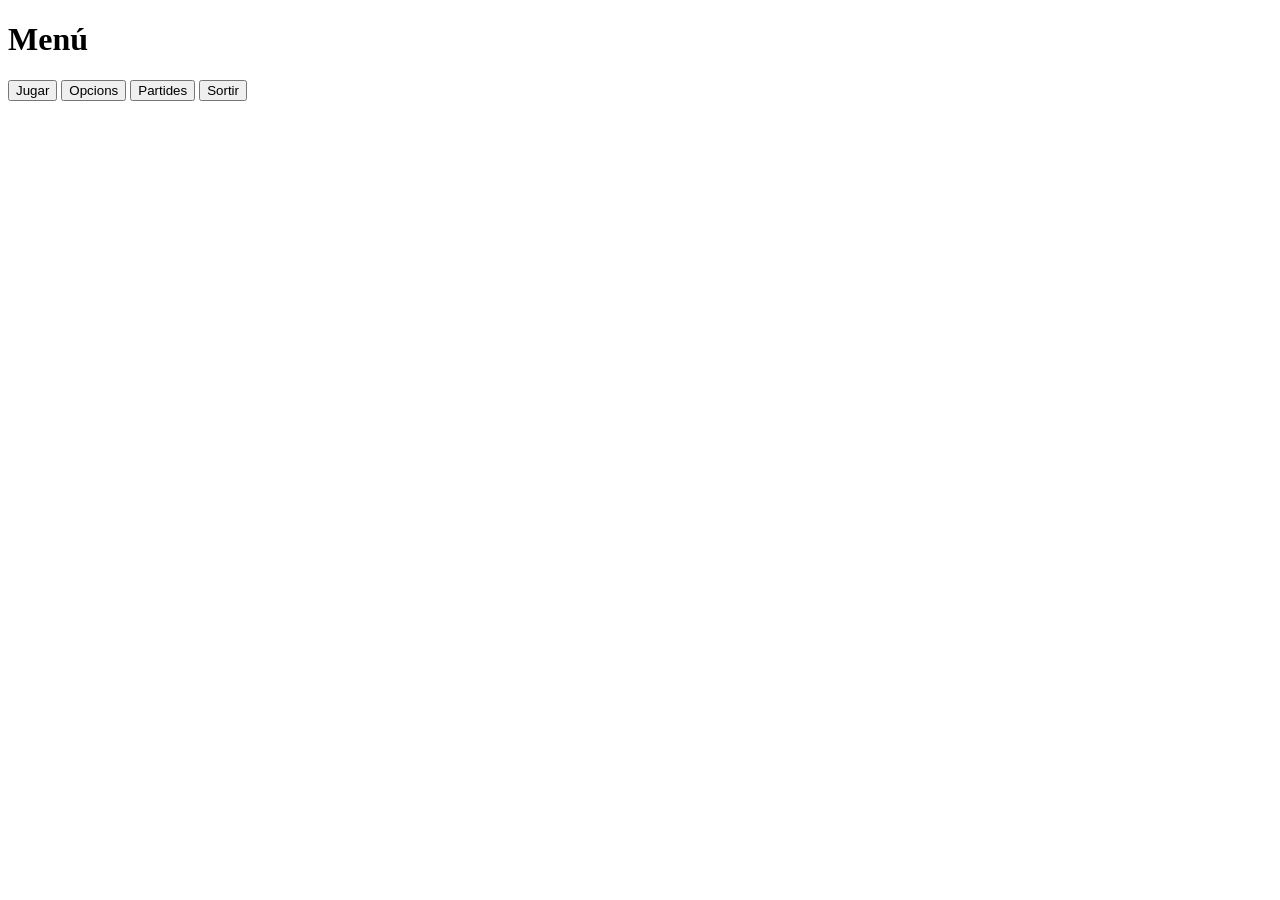
==== index.html @ fe3e5f30 "Aplicant merge" ====
<!DOCTYPE html> 
<html>
	<head>
		<meta charset="utf-8">
		<script src="./js/main.js"></script>
		<link rel="stylesheet" 
			href="./styles/main.css">
		<title> Memory - Menú </title>
	</head>
	<body>
		<h1 id="title">Menú</h1>
		<button id="play" class="center"> Jugar </button>
		<button id="options" class="center"> Opcions </button>
		<button id="saves" class="center"> Partides </button>
		<button id="exit" class="center"> Sortir </button>
	</body>
</html>
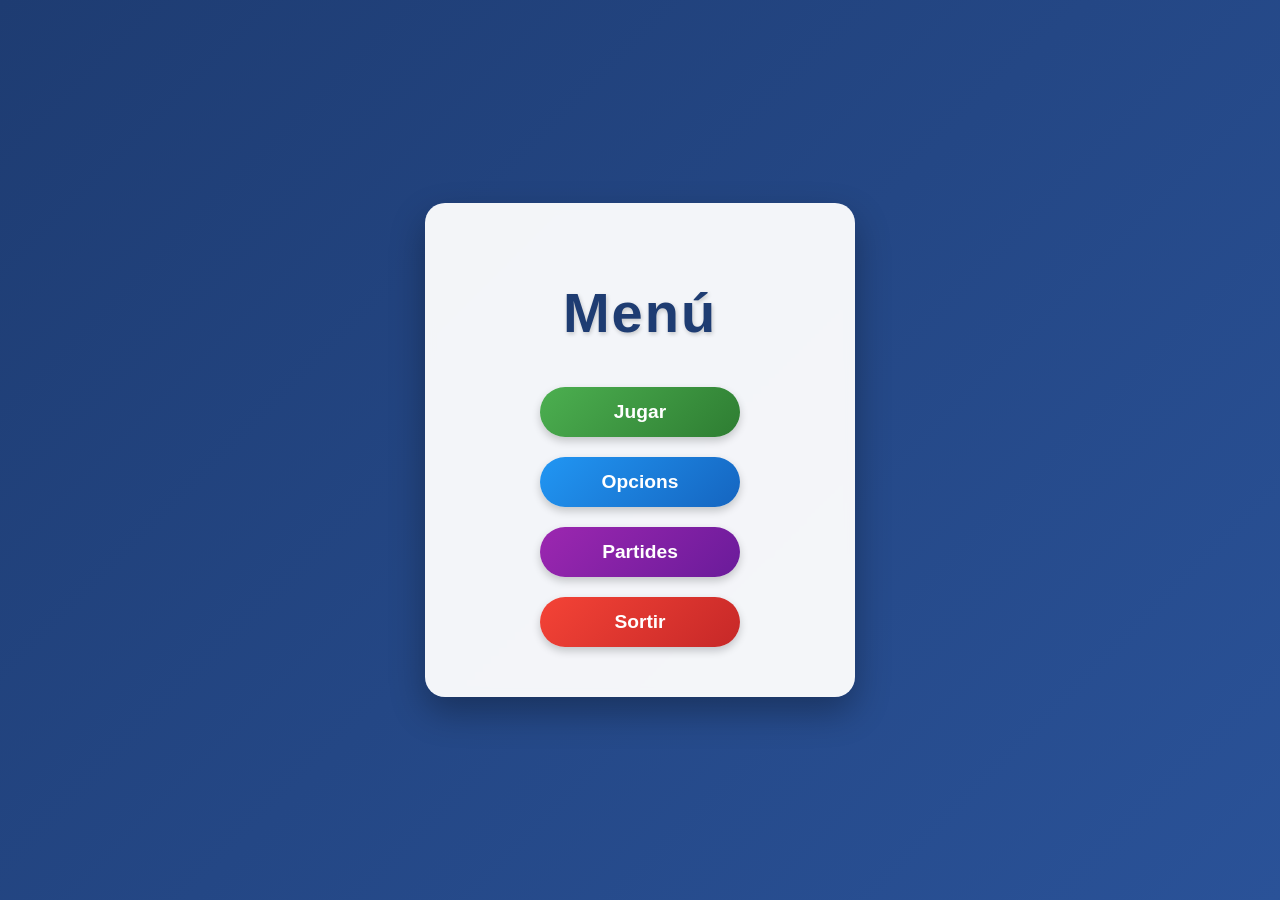
==== commit 162e5894: "Fent cambis al css per donar-li un estil similar a totes les finestres" ====
--- a/index.html
+++ b/index.html
@@ -3,15 +3,16 @@
 	<head>
 		<meta charset="utf-8">
 		<script src="./js/main.js"></script>
-		<link rel="stylesheet" 
-			href="./styles/main.css">
+		<link rel="stylesheet" href="./styles/main.css">
 		<title> Memory - Menú </title>
 	</head>
 	<body>
+	<div class="container">
 		<h1 id="title">Menú</h1>
-		<button id="play" class="center"> Jugar </button>
-		<button id="options" class="center"> Opcions </button>
-		<button id="saves" class="center"> Partides </button>
-		<button id="exit" class="center"> Sortir </button>
+		<button id="play"> Jugar </button>
+		<button id="options"> Opcions </button>
+		<button id="saves"> Partides </button>
+		<button id="exit"> Sortir </button>
+	</div>
 	</body>
 </html>
--- a/styles/main.css
+++ b/styles/main.css
@@ -0,0 +1,129 @@
+body {
+	font-family: 'Segoe UI', Roboto, Helvetica, Arial, sans-serif;
+	background: linear-gradient(135deg, #1e3c72 0%, #2a5298 100%);
+	color: white;
+	min-height: 100vh;
+	margin: 0;
+
+	display: flex;
+	flex-direction: column;
+	align-items: center;
+	justify-content: center;
+	overflow-x: hidden;
+}
+
+.container {
+	background: rgba(255, 255, 255, 0.95);
+	padding: 40px;
+	border-radius: 20px;
+	box-shadow: 0 15px 35px rgba(0,0,0,0.3);
+	text-align: center;
+	width: 350px;
+	backdrop-filter: blur(5px);
+	color: #333;
+}
+
+h1 {
+	font-size: 3.5rem;
+	color: #1e3c72;
+	text-shadow: 1px 2px 4px rgba(0,0,0,0.2);
+	margin-bottom: 2rem;
+	text-align: center;
+	letter-spacing: 2px;
+}
+
+button {
+	width: 200px;
+	height: 50px;
+	margin: 10px;
+	font-size: 1.2rem;
+	font-weight: bold;
+	border: none;
+	border-radius: 25px;
+	cursor: pointer;
+	box-shadow: 0 4px 8px rgba(0,0,0,0.2);
+	transition: all 0.3s ease;
+	color: white;
+}
+
+button:hover {
+	transform: translateY(-3px);
+	box-shadow: 0 6px 12px rgba(0,0,0,0.3);
+	filter: brightness(1.1);
+}
+button:active {
+	transform: translateY(1px);
+	box-shadow: 0 2px 4px rgba(0,0,0,0.2);
+}
+
+#play { background: linear-gradient(135deg, #4CAF50, #2E7D32); }
+#options { background: linear-gradient(135deg, #2196F3, #1565C0); }
+#saves { background: linear-gradient(135deg, #9C27B0, #6A1B9A); }
+#exit { background: linear-gradient(135deg, #F44336, #C62828); }
+#save, #apply, #default { background: linear-gradient(135deg, #FF9800, #EF6C00); }
+
+.form-group {
+	text-align: center;
+	margin-bottom: 20px;
+	display: flex;
+	flex-direction: column;
+	align-items: center;
+}
+
+label {
+	font-size: 1.2rem;
+	margin-top: 15px;
+	font-weight: bold;
+	color: #444;
+	text-shadow: none;
+}
+
+input[type="number"], select {
+	width: 220px;
+	padding: 12px 15px;
+	margin: 8px 0 20px 0;
+	font-size: 1.1rem;
+	border: none;
+	border-radius: 12px;
+	background-color: rgba(255, 255, 255, 0.95);
+	color: #333;
+	box-shadow: inset 0 2px 5px rgba(0,0,0,0.1);
+	text-align: center;
+	cursor: pointer;
+	transition: outline 0.2s;
+}
+
+input[type="number"]:focus, select:focus {
+	outline: 3px solid #FF9800;
+}
+
+#game {
+	background-color: rgba(255, 255, 255, 0.95);
+	padding: 25px;
+	border-radius: 20px;
+	box-shadow: 0 10px 25px rgba(0,0,0,0.4);
+
+	display: grid;
+	gap: 15px;
+	justify-content: center;
+	margin: 0 auto 20px auto;
+	width: fit-content;
+	max-width: 100%;
+	box-sizing: border-box;
+}
+
+#game img {
+	width: 100%;
+	max-width: 96px;
+	min-width: 45px;
+	height: auto;
+	aspect-ratio: 96 / 128;
+	cursor: pointer;
+	border-radius: 8px;
+	box-shadow: 2px 2px 6px rgba(0,0,0,0.3);
+	transition: transform 0.2s ease;
+}
+
+#game img:hover {
+	transform: scale(1.05);
+}
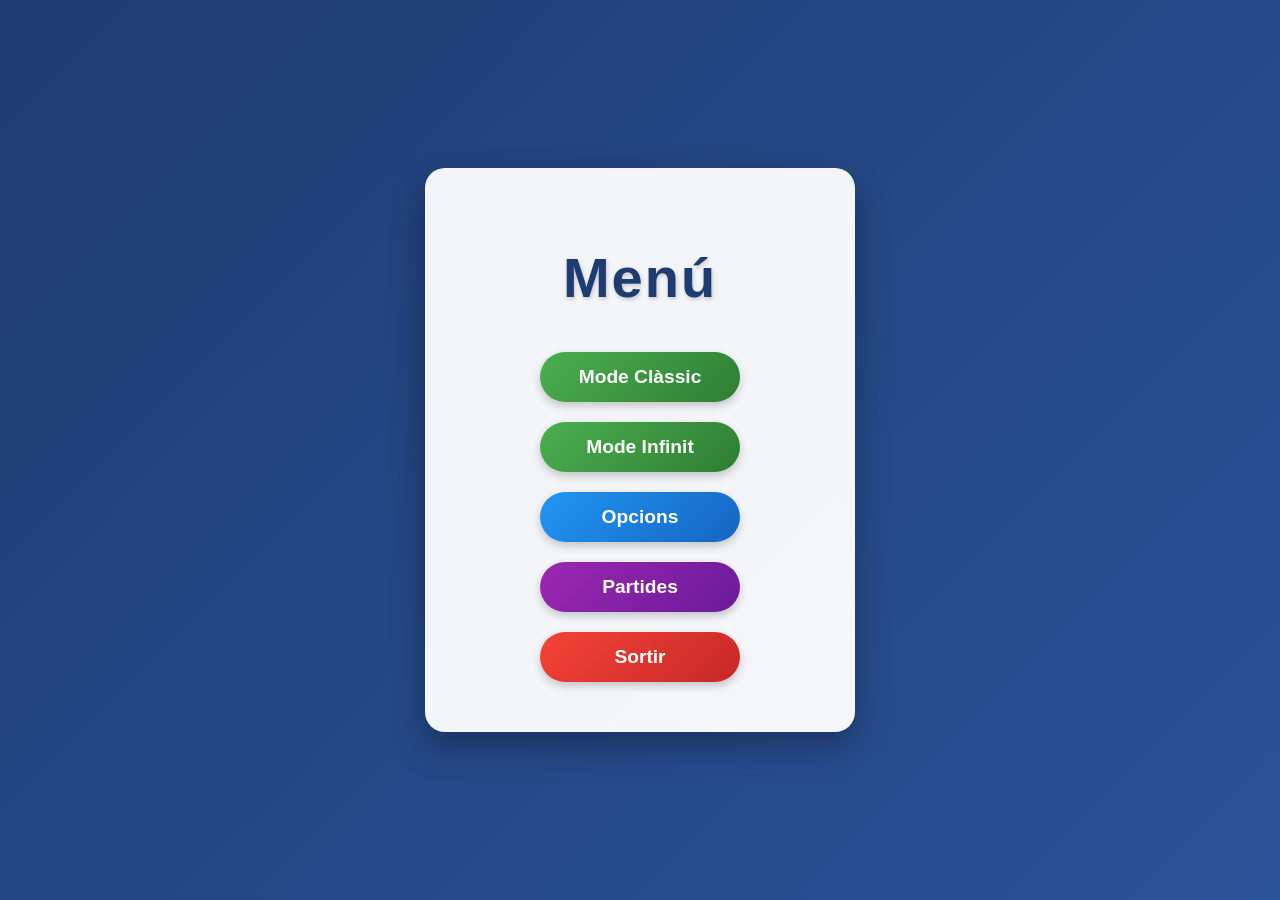
==== commit 2d8708a1: "CAmbis realitzats per compeltar les issues #11  #12 #13" ====
--- a/index.html
+++ b/index.html
@@ -9,7 +9,8 @@
 	<body>
 	<div class="container">
 		<h1 id="title">Menú</h1>
-		<button id="play"> Jugar </button>
+		<button id="play1" class="center"> Mode Clàssic </button>
+		<button id="play2" class="center"> Mode Infinit </button>
 		<button id="options"> Opcions </button>
 		<button id="saves"> Partides </button>
 		<button id="exit"> Sortir </button>
--- a/styles/main.css
+++ b/styles/main.css
@@ -56,8 +56,7 @@
 	box-shadow: 0 2px 4px rgba(0,0,0,0.2);
 }
 
-#play { background: linear-gradient(135deg, #4CAF50, #2E7D32); }
-#options { background: linear-gradient(135deg, #2196F3, #1565C0); }
+#play1, #play2 { background: linear-gradient(135deg, #4CAF50, #2E7D32); }#options { background: linear-gradient(135deg, #2196F3, #1565C0); }
 #saves { background: linear-gradient(135deg, #9C27B0, #6A1B9A); }
 #exit { background: linear-gradient(135deg, #F44336, #C62828); }
 #save, #apply, #default { background: linear-gradient(135deg, #FF9800, #EF6C00); }
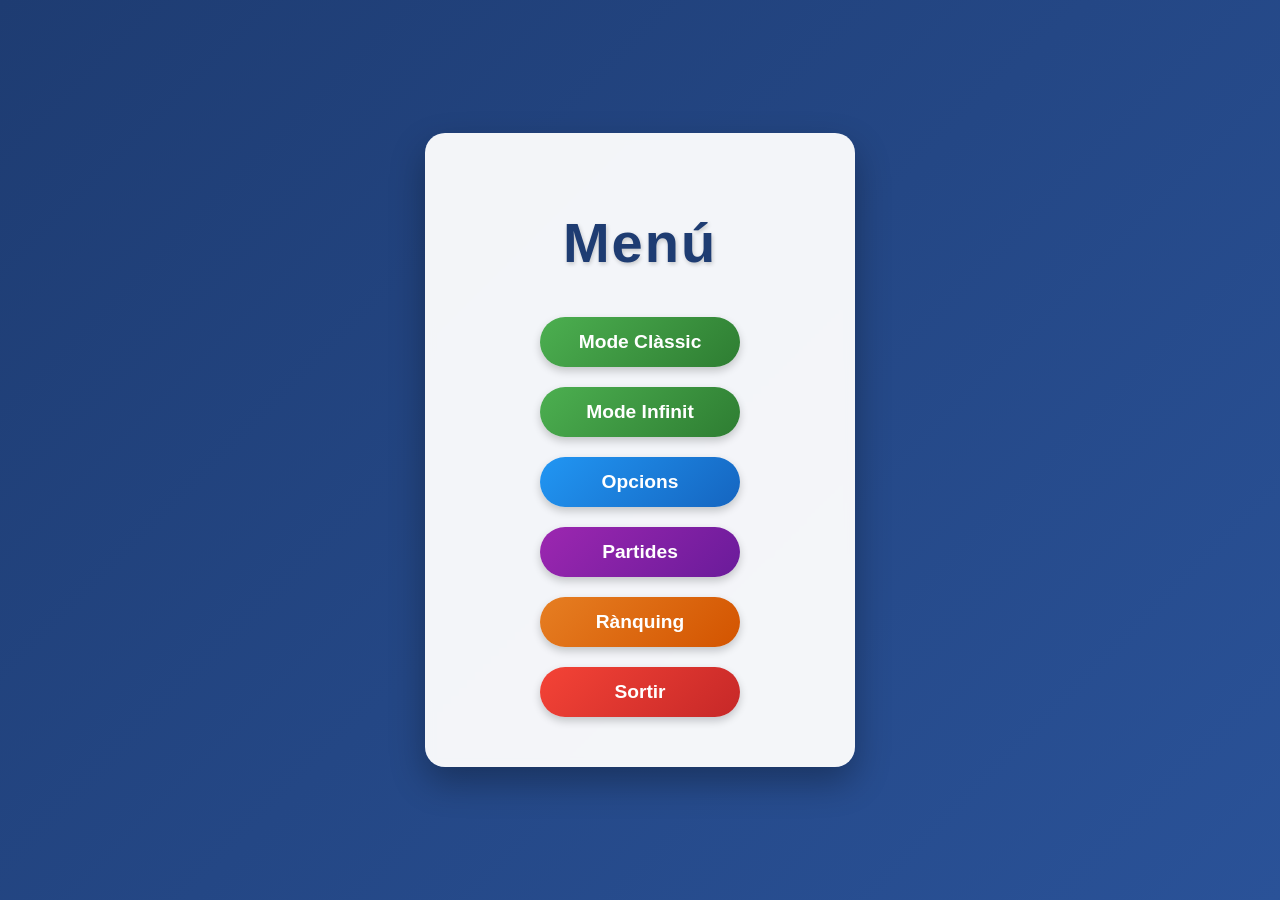
==== commit 582f3995: "Ajustos per aplicar la leaderborard" ====
--- a/index.html
+++ b/index.html
@@ -8,12 +8,26 @@
 	</head>
 	<body>
 	<div class="container">
-		<h1 id="title">Menú</h1>
-		<button id="play1" class="center"> Mode Clàssic </button>
-		<button id="play2" class="center"> Mode Infinit </button>
-		<button id="options"> Opcions </button>
-		<button id="saves"> Partides </button>
-		<button id="exit"> Sortir </button>
+		<div id="main-menu">
+			<h1 id="title">Menú</h1>
+			<button id="play1" class="center"> Mode Clàssic </button>
+			<button id="play2" class="center"> Mode Infinit </button>
+			<button id="options"> Opcions </button>
+			<button id="saves"> Partides </button>
+			<button id="ranking"> Rànquing </button>
+			<button id="exit"> Sortir </button>
+		</div>
+
+		<div id="saves-menu" style="display: none;">
+			<h1>Partides</h1>
+			<div id="saves-list"></div>
+			<button id="back-to-menu">Tornar</button>
+		</div>
+		<div id="ranking-menu">
+			<h1>Rànquing</h1>
+			<div id="ranking-list"></div>
+			<button id="back-to-menu-ranking">Tornar</button>
+		</div>
 	</div>
 	</body>
 </html>
--- a/styles/main.css
+++ b/styles/main.css
@@ -112,7 +112,7 @@
 }
 
 #game img {
-	width: 100%;
+	width: 120px;
 	max-width: 96px;
 	min-width: 45px;
 	height: auto;
@@ -125,4 +125,48 @@
 
 #game img:hover {
 	transform: scale(1.05);
+}
+
+#gameTitle {
+	color: white;
+	text-shadow: 2px 4px 6px rgba(0,0,0,0.5);
+}
+
+#saves-menu, #ranking-menu {
+	display: none;
+}
+
+#saves-list, #ranking-list {
+	max-height: 300px;
+	overflow-y: auto;
+}
+
+#ranking-list {
+	text-align: left;
+}
+
+#ranking {
+	background: linear-gradient(135deg, #e67e22, #d35400);
+}
+
+#back-to-menu, #back-to-menu-ranking {
+	background: #95a5a6;
+	margin-top: 20px;
+}
+
+.save-btn {
+	height: auto !important;
+	padding: 10px !important;
+	background: linear-gradient(135deg, #9b59b6, #8e44ad) !important;
+}
+
+.ranking-item {
+	background: rgba(0,0,0,0.05);
+	margin: 8px 0;
+	padding: 10px;
+	border-radius: 8px;
+}
+
+.empty-msg {
+	text-align: center;
 }
